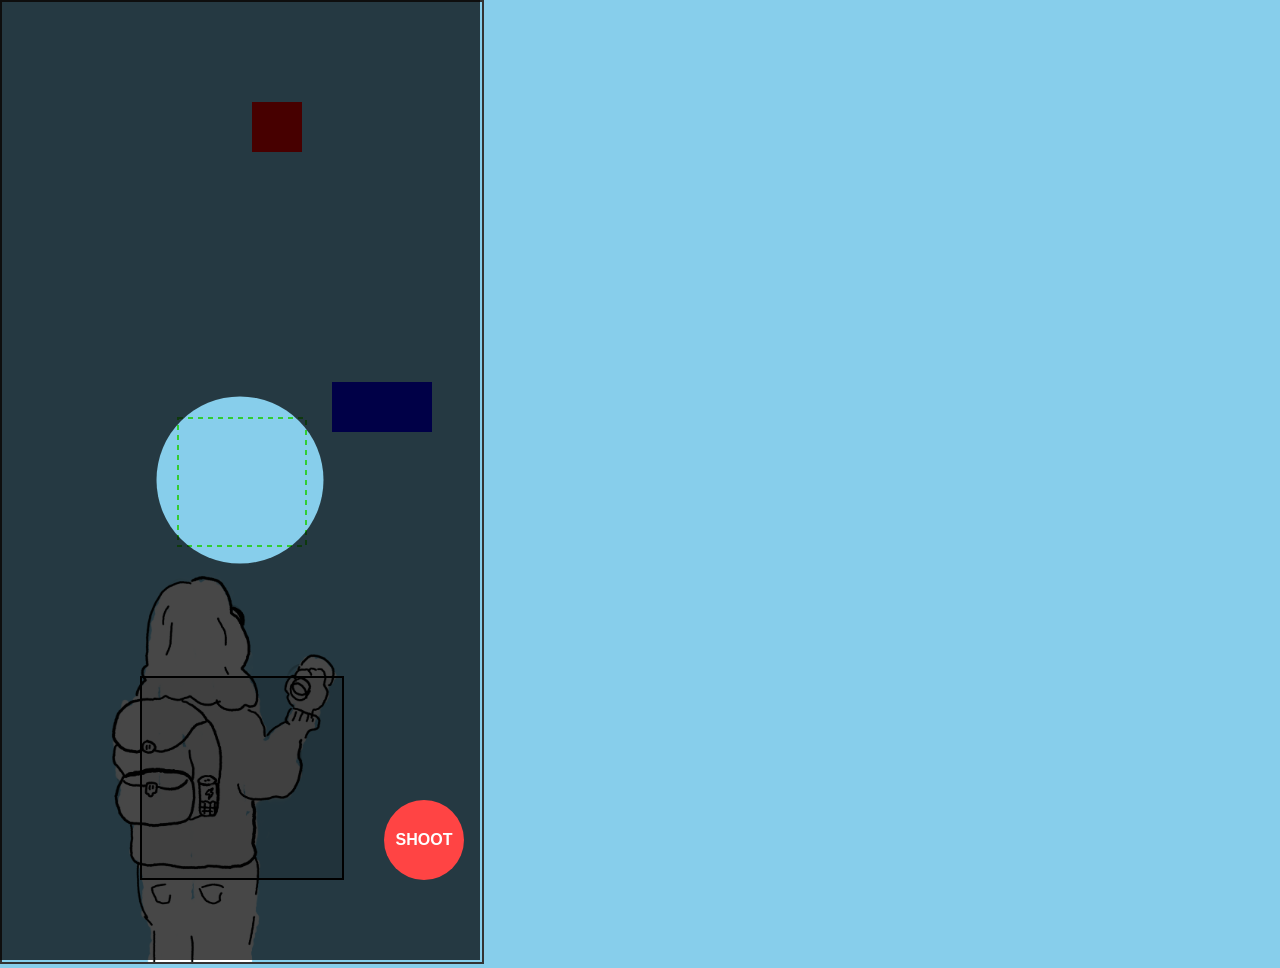
==== battle.html @ 55d1da0c "✨ feature: tidyup" ====
<!DOCTYPE html>
<html lang="en">
<head>
  <meta charset="UTF-8">
  <meta name="viewport" content="width=device-width, initial-scale=1.0">
  <title>High Strangeness</title>
  <style>
    body {
      margin: 0;
      overflow: hidden;
      display: flex;
      justify-content: flex-start;
      align-items: flex-start;
      min-height: 100vh;
      background: #87CEEB;
    }
    #gameContainer {
      position: relative;
      height:100vh;
    }
    canvas {
      border: 2px solid #333;
    }
    #shoot-button {
      position: absolute;
      bottom: 20px;
      right: 20px;
      width: 80px;
      height: 80px;
      background-color: #ff4444;
      border-radius: 50%;
      display: flex;
      justify-content: center;
      align-items: center;
      color: white;
      font-family: Arial, sans-serif;
      font-weight: bold;
      user-select: none;
      cursor: pointer;
    }
    #control-area {
      position: absolute;
      bottom: 20px;
      left: 50%;
      transform: translateX(-50%);
      width: 200px;
      height: 200px;
      background-color: rgba(0, 0, 0, 0.1);
      border: 2px solid black;
    }
    #captures {
      position: absolute;
      bottom: -55px;
      left: 0px;
      display: flex;
      flex-direction: row;
      gap: 10px;
    }
    .capture {
      border: 2px solid white;
      background: white;
    }
    #lightOverlay {
      position: absolute;
      top: 0;
      left: 0;
      pointer-events: none;
    }
    #player-image {
      display: none;
    }
  </style>
</head>
<body>
  <div id="gameContainer">
    <img id="player-image" origin="Anonymous" src="[data-uri]" alt="Player character">
    <canvas id="gameCanvas"></canvas>
    <svg id="lightOverlay" width="480" height="960">
      <defs>
        <mask id="spotlight">
          <rect width="100%" height="100%" fill="white" opacity="0.8"/>
          <circle id="spotlightCircle" cx="240" cy="480" r="80" fill="black">
            <animate attributeName="r" values="80;85;80" dur="2s" repeatCount="indefinite"/>
          </circle>
        </mask>
        <radialgradient id="spotlightGradient" cx="0.5" cy="0.5" r="1">
          <stop offset="80%" stop-color="black" stop-opacity="0.9"/>
          <stop offset="100%" stop-color="black" stop-opacity="1"/>
        </radialgradient>
      </defs>
      <rect width="100%" height="100%" fill="url(#spotlightGradient)" mask="url(#spotlight)"/>
    </svg>
    <div id="control-area"></div>
    <div id="shoot-button">SHOOT</div>
    <div id="captures"></div>
  </div>
  
  <script>

   
  </script>

  <script>
    const canvas = document.getElementById('gameCanvas');
    const ctx = canvas.getContext('2d');
    const controlArea = document.getElementById('control-area');
    const shootButton = document.getElementById('shoot-button');
    const capturesContainer = document.getElementById('captures');
    const playerImage = document.getElementById('player-image');
    

    // Set canvas size
    canvas.width = 480;
    canvas.height = 960;

    // Game state
    const gameState = {
      player: {
        x: 100,
        y: canvas.height - 400,
        width: 250,
        height: 450,
        isJumping: false,
        jumpOffset: 0
      },
      duck: {
        x: canvas.width - 150,
        y: 100,
        width: 50,
        height: 50,
        direction: 1,
        speed: 5
      },
      duck1: {
        x: canvas.width - 150,
        y: 100,
        width: 100,
        height: 50,
        direction: 1,
        speed: 5
      },
      crosshair: {
        x: canvas.width / 2,
        y: canvas.height / 2,
        size: 128
      },
      isControlling: false
    };

    // Drawing Player
    function drawPlayer() {
      ctx.drawImage(
        playerImage,
        gameState.player.x,
        gameState.player.y - gameState.player.jumpOffset,
        gameState.player.width,
        gameState.player.height
      );
    }

    //     Create Monsters
    function drawDuck() {
      ctx.fillStyle = 'red';
      ctx.fillRect(
        gameState.duck.x,
        gameState.duck.y,
        gameState.duck.width,
        gameState.duck.height
      );
    }
    function drawDuck1() {
      ctx.fillStyle = 'blue';
      ctx.fillRect(
        gameState.duck1.x,
        gameState.duck1.y,
        gameState.duck1.width,
        gameState.duck1.height
      );
    }
    //     ----------

    function drawCrosshair() {
      ctx.strokeStyle = 'limegreen';
      ctx.lineWidth = 2;
      ctx.setLineDash([5, 5]);
      ctx.strokeRect(
        gameState.crosshair.x - gameState.crosshair.size / 2,
        gameState.crosshair.y - gameState.crosshair.size / 2,
        gameState.crosshair.size,
        gameState.crosshair.size
      );
      ctx.setLineDash([]);
    }

    function clear() {
      ctx.clearRect(0, 0, canvas.width, canvas.height);
    }

    function captureCrosshairArea() {
      // Create a temporary canvas for the capture
      const captureCanvas = document.createElement('canvas');
      const captureCtx = captureCanvas.getContext('2d');
      
      // Set capture size to crosshair size
      captureCanvas.width = gameState.crosshair.size;
      captureCanvas.height = gameState.crosshair.size;
      
      // Calculate capture coordinates
      const captureX = gameState.crosshair.x - gameState.crosshair.size / 2;
      const captureY = gameState.crosshair.y - gameState.crosshair.size / 2;
      
      // Draw the portion of the main canvas to the capture canvas
      captureCtx.drawImage(
        canvas,
        captureX,
        captureY,
        gameState.crosshair.size,
        gameState.crosshair.size,
        0,
        0,
        gameState.crosshair.size,
        gameState.crosshair.size
      );
      
      // Convert to image and add to captures container
      const img = document.createElement('img');
      img.src = captureCanvas.toDataURL();
      img.className = 'capture';
      
      // Keep only the last 5 captures
      if (capturesContainer.children.length >= 5) {
        capturesContainer.removeChild(capturesContainer.firstChild);
      }
      
      capturesContainer.appendChild(img);
    }

    // Control handlers
    function startControl(e) {
      gameState.isControlling = true;
      moveControl(e);
      if (!gameState.player.isJumping) {
        gameState.player.isJumping = true;
        gameState.player.jumpOffset = 50;
      }
    }

    function endControl() {
      gameState.isControlling = false;
        gameState.player.isJumping = false;
        gameState.player.jumpOffset = 0;
    }

    function updateSpotlight() {
      const spotlightCircle = document.getElementById('spotlightCircle');
      spotlightCircle.setAttribute('cx', gameState.crosshair.x);
      spotlightCircle.setAttribute('cy', gameState.crosshair.y);
    }

    function moveControl(e) {
      if (!gameState.isControlling) return;
      
      const rect = controlArea.getBoundingClientRect();
      const canvasRect = canvas.getBoundingClientRect();
      let clientX, clientY;

      if (e.type.startsWith('touch')) {
        const touch = e.touches[0];
        clientX = touch.clientX;
        clientY = touch.clientY;
      } else {
        clientX = e.clientX;
        clientY = e.clientY;
      }

      const offsetX = clientX - rect.left;
      const offsetY = clientY - rect.top;

      // Map control area coordinates to canvas coordinates
      gameState.crosshair.x = (offsetX / rect.width) * canvas.width;
      gameState.crosshair.y = (offsetY / rect.height) * canvas.height;

      // Clamp crosshair position
      gameState.crosshair.x = Math.min(Math.max(gameState.crosshair.x, 0), canvas.width);
      gameState.crosshair.y = Math.min(Math.max(gameState.crosshair.y, 0), canvas.height);
      
      // Update spotlight position
      updateSpotlight();
    }

    function shoot() {
      // Capture the area under crosshair
      captureCrosshairArea();

      // Start jump animation
      if (!gameState.player.isJumping) {
        gameState.player.isJumping = true;
        gameState.player.jumpOffset = 50;

        // Check if duck is hit
        const crosshairBounds = {
          left: gameState.crosshair.x - gameState.crosshair.size / 2,
          right: gameState.crosshair.x + gameState.crosshair.size / 2,
          top: gameState.crosshair.y - gameState.crosshair.size / 2,
          bottom: gameState.crosshair.y + gameState.crosshair.size / 2
        };

        const duckBounds = {
          left: gameState.duck.x,
          right: gameState.duck.x + gameState.duck.width,
          top: gameState.duck.y,
          bottom: gameState.duck.y + gameState.duck.height
        };

        if (
          crosshairBounds.left < duckBounds.right &&
          crosshairBounds.right > duckBounds.left &&
          crosshairBounds.top < duckBounds.bottom &&
          crosshairBounds.bottom > duckBounds.top
        ) {
          console.log('Duck hit!');
        }

        // Reset jump after animation
        setTimeout(() => {
          gameState.player.isJumping = false;
          gameState.player.jumpOffset = 0;
        }, 200);
      }
    }

    // Event listeners
    controlArea.addEventListener('mousedown', startControl);
    document.addEventListener('mouseup', endControl);
    controlArea.addEventListener('mousemove', moveControl);

    controlArea.addEventListener('touchstart', startControl, { passive: true });
    document.addEventListener('touchend', endControl);
    controlArea.addEventListener('touchmove', moveControl, { passive: true });

    shootButton.addEventListener('click', shoot);
    shootButton.addEventListener('touchend', (e) => {
      e.preventDefault();
      shoot();
    });
    document.addEventListener('keypress', (e) => {
      console.log(e.code)
      if(e.code == "Space") {
        e.preventDefault();
        shoot();
      }
    })

    // Game loop
    function updateDuck() {
      gameState.duck.x += gameState.duck.direction * gameState.duck.speed;
      if (gameState.duck.x > canvas.width - gameState.duck.width || gameState.duck.x < 0) {
        gameState.duck.direction *= -1;
      }
      
      gameState.duck1.y += gameState.duck1.direction * gameState.duck1.speed;
      if (gameState.duck1.y > canvas.width - gameState.duck1.width || gameState.duck1.y < 0) {
        gameState.duck1.direction *= -1;
      }
    }

    function gameLoop() {
      clear();
      updateDuck();
      drawPlayer();
      drawDuck();
      drawDuck1();
      drawCrosshair();
      requestAnimationFrame(gameLoop);
    }

    // Start the game when the image is loaded
    playerImage.onload = () => {
      gameLoop();
    };
  </script>
</body>
</html>
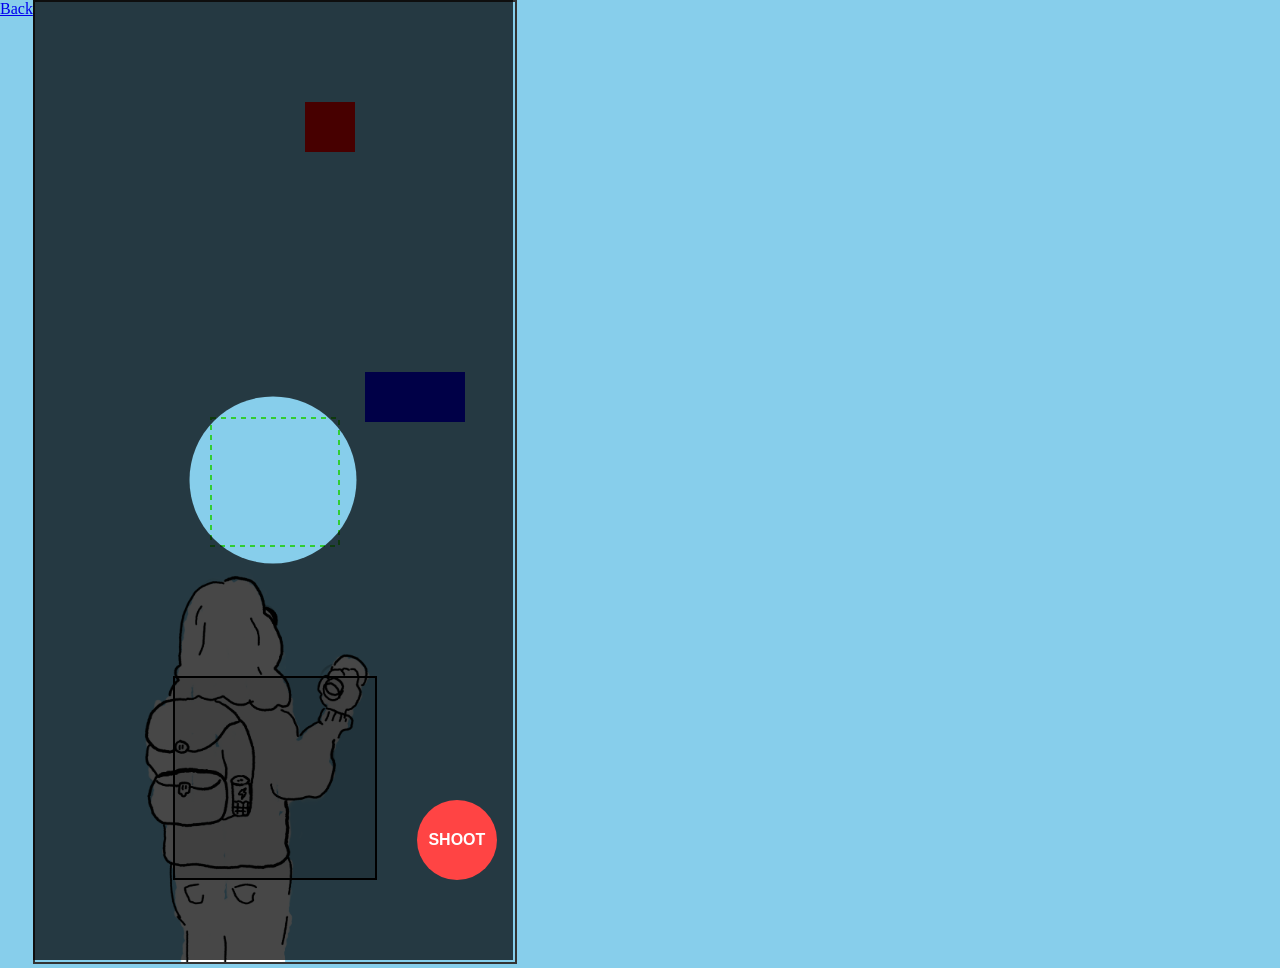
==== commit 334c35b8: "wip" ====
--- a/battle.html
+++ b/battle.html
@@ -72,6 +72,9 @@
   </style>
 </head>
 <body>
+  <div class="menu">
+    <a href="rv.html" >Back</a>
+  </div>
   <div id="gameContainer">
     <img id="player-image" origin="Anonymous" src="[data-uri]" alt="Player character">
     <canvas id="gameCanvas"></canvas>
